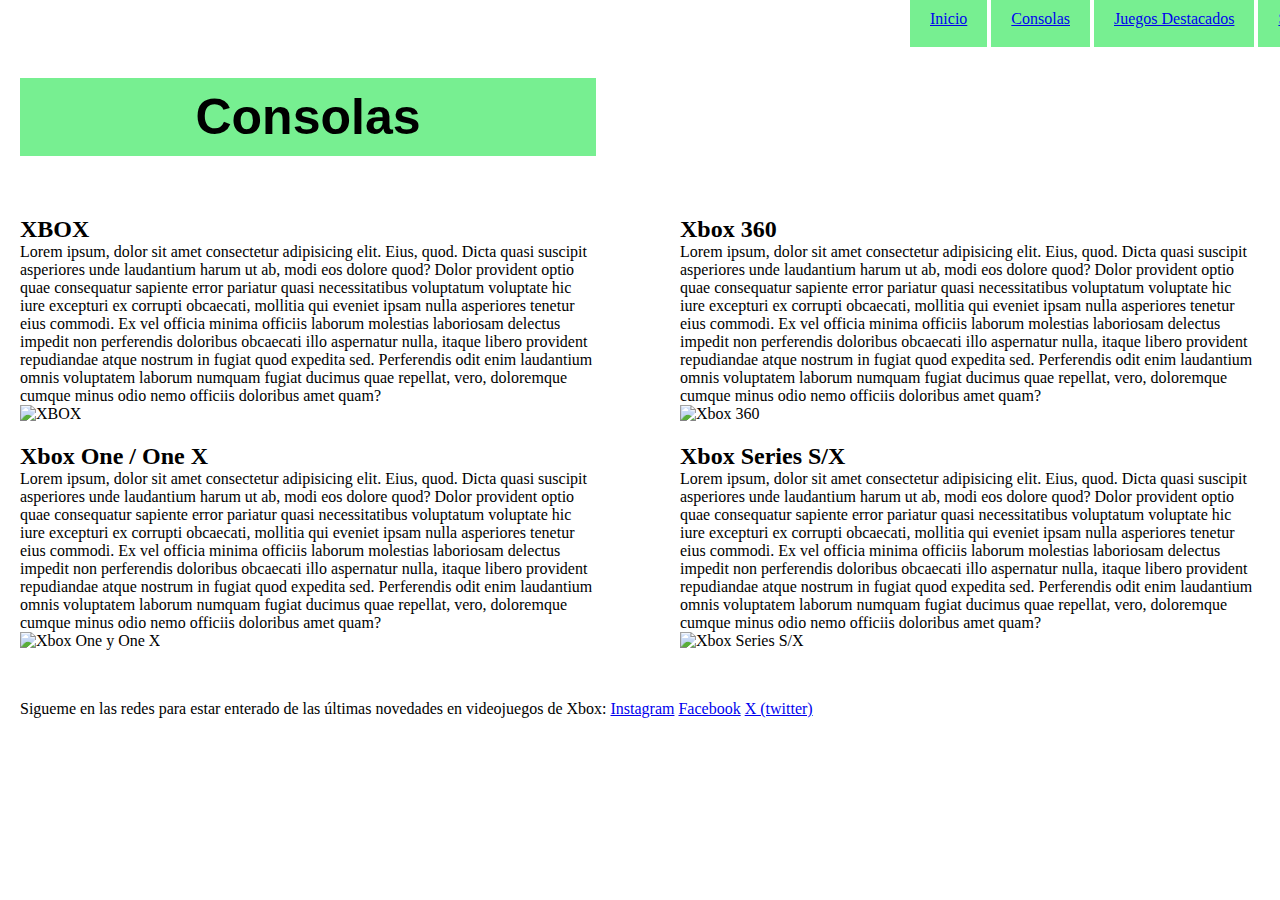
==== consolas.html @ 9fb63145 "Primer Pre Entrega" ====
<!DOCTYPE html>
<html lang="en">

<head>
    <meta charset="UTF-8">
    <meta name="viewport" content="width=device-width, initial-scale=1.0">
    <title>Mundo Xbox</title>
    <meta name="description" content="Blog de Xbox: Consolas; Juegos Destacados; Sobre Mí; Opiniones">
    <meta name="keywords"
        content="Xbox, Microsoft, Consolas, Videojuegos, Xbox 360, Xbox One, Xbox One X, Xbox Series S/X">
    <meta name="author" content="Andres de Acevedo">
    <meta name="robots" content="index">
    <link rel="icon" href=""> <!--ELEGIR ÍCONO LUEGO-->
    <link rel="stylesheet" type="text/css" href="style.css">
</head>

<body>
    <header>
        <nav>
            <ul class="lista_horizontal">
                <li><a href="index.html">Inicio</a></li>
                <li><a href="consolas.html">Consolas</a></li>
                <li><a href="juegosdestacados.html">Juegos Destacados</a></li>
                <li><a href="sobremi.html">Sobre Mí</a></li>
                <li><a href="opiniones.html">Opiniones</a></li>
            </ul>
        </nav>
        <h1>Consolas</h1>
    </header>


    <main id="main_consolas">
        <section>
            <article id="article_xbox">
                <h2>XBOX</h2>
                <p>Lorem ipsum, dolor sit amet consectetur adipisicing elit. Eius, quod. Dicta quasi suscipit asperiores
                    unde laudantium harum ut ab, modi eos dolore quod? Dolor provident optio quae consequatur sapiente
                    error pariatur quasi necessitatibus voluptatum voluptate hic iure excepturi ex corrupti obcaecati,
                    mollitia qui eveniet ipsam nulla asperiores tenetur eius commodi. Ex vel officia minima officiis
                    laborum molestias laboriosam delectus impedit non perferendis doloribus obcaecati illo aspernatur
                    nulla, itaque libero provident repudiandae atque nostrum in fugiat quod expedita sed. Perferendis
                    odit enim laudantium omnis voluptatem laborum numquam fugiat ducimus quae repellat, vero, doloremque
                    cumque minus odio nemo officiis doloribus amet quam?</p>
                <img src="" alt="XBOX" title="XBOX"> <!--Imagen de la primer consola XBOX-->
            </article>

            <article id="article_xbox360">
                <h2>Xbox 360</h2>
                <p>Lorem ipsum, dolor sit amet consectetur adipisicing elit. Eius, quod. Dicta quasi suscipit asperiores
                    unde laudantium harum ut ab, modi eos dolore quod? Dolor provident optio quae consequatur sapiente
                    error pariatur quasi necessitatibus voluptatum voluptate hic iure excepturi ex corrupti obcaecati,
                    mollitia qui eveniet ipsam nulla asperiores tenetur eius commodi. Ex vel officia minima officiis
                    laborum molestias laboriosam delectus impedit non perferendis doloribus obcaecati illo aspernatur
                    nulla, itaque libero provident repudiandae atque nostrum in fugiat quod expedita sed. Perferendis
                    odit enim laudantium omnis voluptatem laborum numquam fugiat ducimus quae repellat, vero, doloremque
                    cumque minus odio nemo officiis doloribus amet quam?</p>
                <img src="" alt="Xbox 360" title="Xbox 360"> <!--Imagen de la Xbox 360-->
            </article>

            <article id="article_xboxone">
                <h2>Xbox One / One X</h2>
                <p>Lorem ipsum, dolor sit amet consectetur adipisicing elit. Eius, quod. Dicta quasi suscipit asperiores
                    unde laudantium harum ut ab, modi eos dolore quod? Dolor provident optio quae consequatur sapiente
                    error pariatur quasi necessitatibus voluptatum voluptate hic iure excepturi ex corrupti obcaecati,
                    mollitia qui eveniet ipsam nulla asperiores tenetur eius commodi. Ex vel officia minima officiis
                    laborum molestias laboriosam delectus impedit non perferendis doloribus obcaecati illo aspernatur
                    nulla, itaque libero provident repudiandae atque nostrum in fugiat quod expedita sed. Perferendis
                    odit enim laudantium omnis voluptatem laborum numquam fugiat ducimus quae repellat, vero, doloremque
                    cumque minus odio nemo officiis doloribus amet quam?</p>
                <img src="" alt="Xbox One y One X" title="Xbox One / One X"> <!--Imagen de la Xbox One/One X-->
            </article>

            <article id="article_xboxseries">
                <h2>Xbox Series S/X</h2>
                <p>Lorem ipsum, dolor sit amet consectetur adipisicing elit. Eius, quod. Dicta quasi suscipit asperiores
                    unde laudantium harum ut ab, modi eos dolore quod? Dolor provident optio quae consequatur sapiente
                    error pariatur quasi necessitatibus voluptatum voluptate hic iure excepturi ex corrupti obcaecati,
                    mollitia qui eveniet ipsam nulla asperiores tenetur eius commodi. Ex vel officia minima officiis
                    laborum molestias laboriosam delectus impedit non perferendis doloribus obcaecati illo aspernatur
                    nulla, itaque libero provident repudiandae atque nostrum in fugiat quod expedita sed. Perferendis
                    odit enim laudantium omnis voluptatem laborum numquam fugiat ducimus quae repellat, vero, doloremque
                    cumque minus odio nemo officiis doloribus amet quam?</p>
                <img src="" alt="Xbox Series S/X" title="Xbox Series S/X"> <!--Imagen de la Xbox Series S/X-->
            </article>

        </section>
    </main>


    <footer id="footer_consolas">
        <p>Sigueme en las redes para estar enterado de las últimas novedades en videojuegos de Xbox:</p>
        <a href="https:/instagram.com">Instagram</a>
        <a href="https:/facebook.com">Facebook</a>
        <a href="https:/twitter.com">X (twitter)</a>
    </footer>
</body>

</html>
---- style.css ----
* {
    margin: 0;
    padding: 0;
    box-sizing: border-box;
}

h1 {
    background-color: #41e965b6;
    width: 45%;
    position: relative;
    top: 40px;
    left: 20px;
    padding: 10px;
    text-align: center;
    font-size: 50px;
    font-family: Verdana, Geneva, Tahoma, sans-serif;

}

.lista_horizontal {
    padding: 10px;
}

.lista_horizontal li {
    display: inline;
    background-color: #41e965b6;
    position: relative;
    left: 900px;
    padding: 20px;
}

#div_inicio1 {
    position: relative;
    top: 100px;
    left: 20px;
    width: 45%;
    height: inherit;
}

#div_inicio2 {
    position: relative;
    top: 0px;
    left: 450px;
    width: 45%;
}

#logoxbox {
    width: 500px;
    display: inline;
    position: relative;
    left: 500px;
    bottom: 200px
}

#div_inicio3 {
    position: relative;
    top: 50px;
    left: 20px;
    width: 45%;
}

#footer_inicio {
    position: absolute;
    top: 1000px;
    left: 20px;
    background-color: #41e965b6;
}

#p_footer {
    display: inline;
}

#main_consolas {
    position: relative;
    top: 100px;
}

#article_xbox {
    max-width: 45%;
    position: relative;
    left: 20px;
    display: inline-block;
}

#article_xbox360 {
    max-width: 45%;
    position: relative;
    left: 100px;
    display: inline-block;
}

#article_xboxone {
    max-width: 45%;
    position: relative;
    left: 20px;
    top: 20px;
    display: inline-block;
}

#article_xboxseries {
    max-width: 45%;
    position: relative;
    left: 100px;
    top: 20px;
    display: inline-block;
}

#footer_consolas {
    position: relative;
    top: 170px;
    left: 20px;
}

#footer_consolas p {
    display: inline;
}

#article_juegosXbox {
    position: relative;
    top: 80px;
    left: 20px;
    display: inline-block;
}
#juegosdestacados_article_juegosXbox360 {
    position: relative;
    top: 80px;
    left: 20px;
    display: inline-block;}

    #juegosdestacados_article_juegosXboxone {
        position: relative;
        top: 80px;
        left: 20px;
        display: inline-block;}
        #juegosdestacados_article_juegosXboxseries {
            position: relative;
            top: 80px;
            left: 20px;
            display: inline-block;}
#article_juegosXbox div {display: inline-block; position: relative;}
#juegos_xbox {display: inline-block; max-width: 50%; position: relative; left: 300px;}
#juego2_xbox {left: 30px;}
#juego3_xbox {left: 70px;}

#juegosdestacados_article_juegosXbox360 div {display: inline-block; position: relative;}
#juegosdestacados_xbox360_p {display: inline-block; max-width: 50%; position: relative; left: 300px;}
#juego2_360 {left: 30px;}
#juego3_360 {left: 70px;}

#juegosdestacados_article_juegosXboxone div {display: inline-block; position: relative;}
#juegosdestacados_xboxone_p {display: inline-block; max-width: 50%; position: relative; left: 300px;}
#juego2_one {left: 30px;}
#juego3_one {left: 70px;}

#juegosdestacados_article_juegosXboxseries div {display: inline-block; position: relative;}
#juegosdestacados_xboxseries_p {display: inline-block; max-width: 50%; position: relative; left: 300px;}
#juego2_series {left: 30px;}
#juego3_series {left: 70px;}
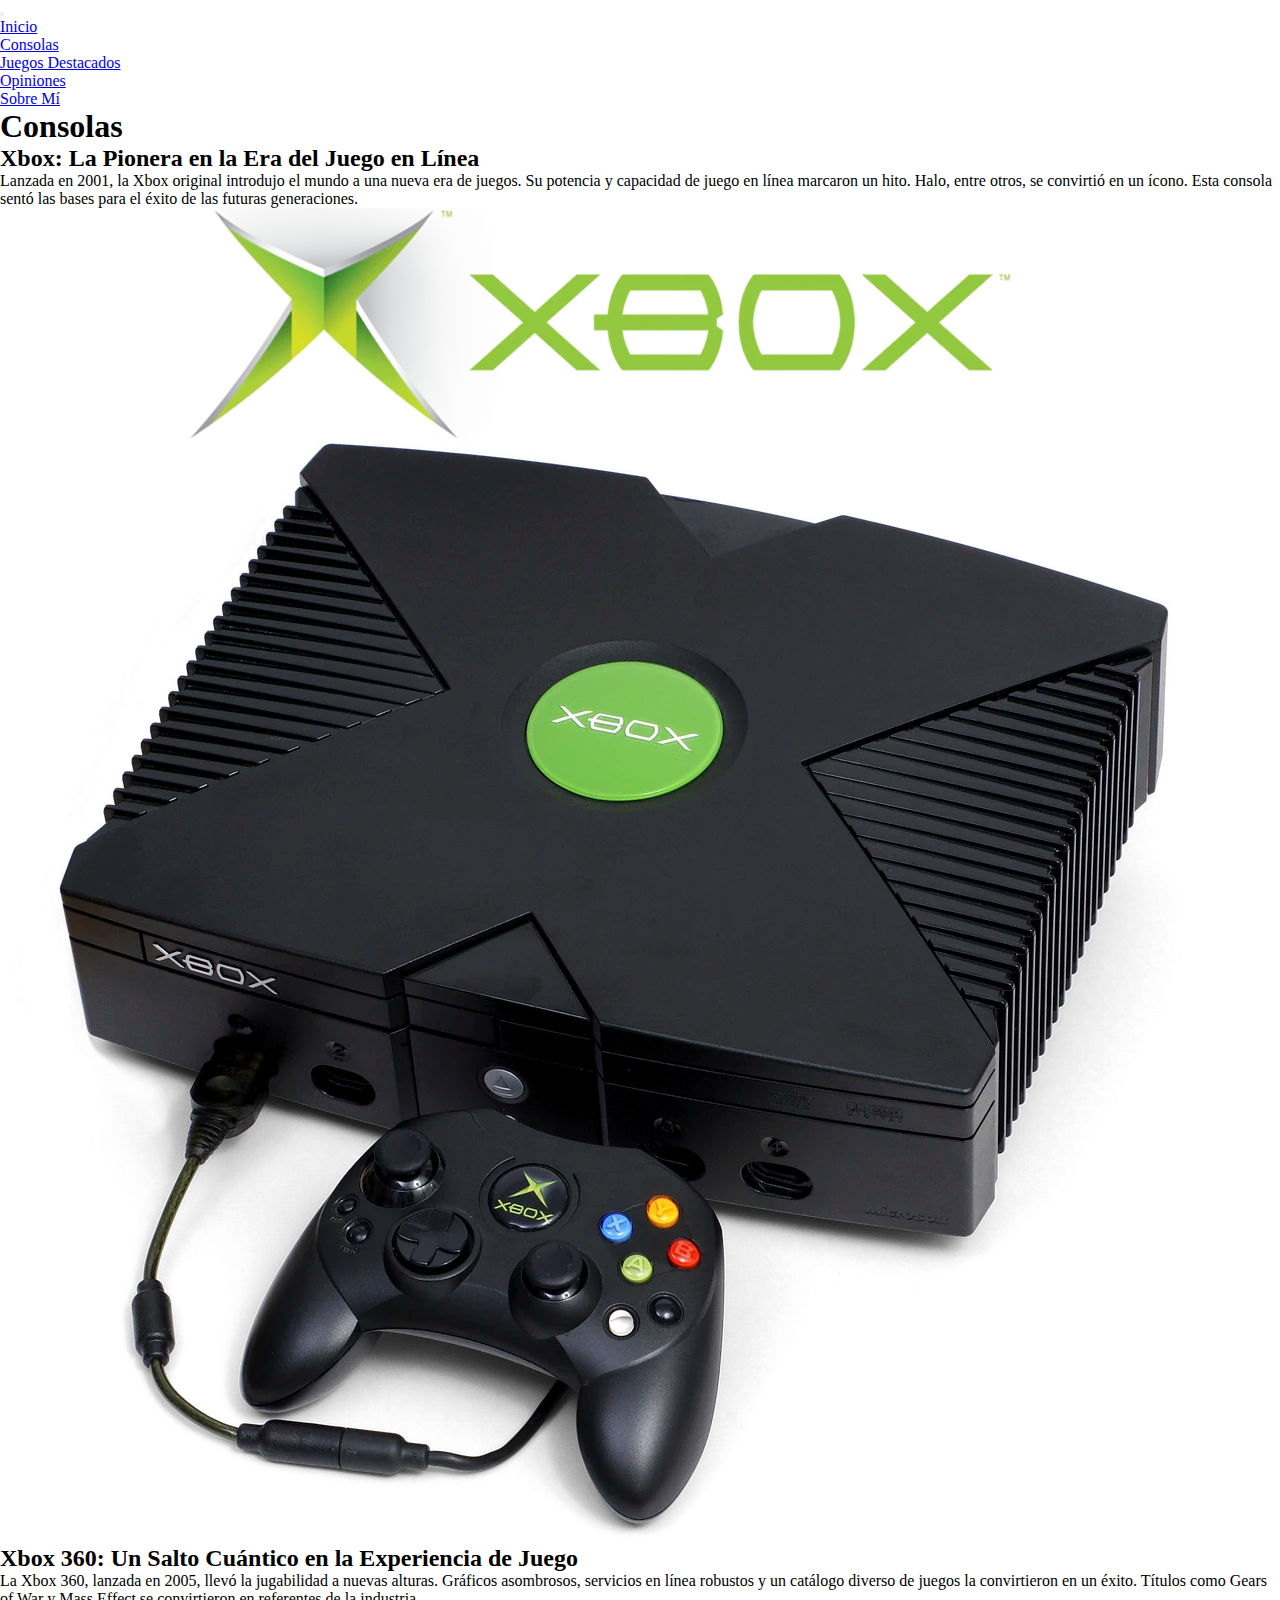
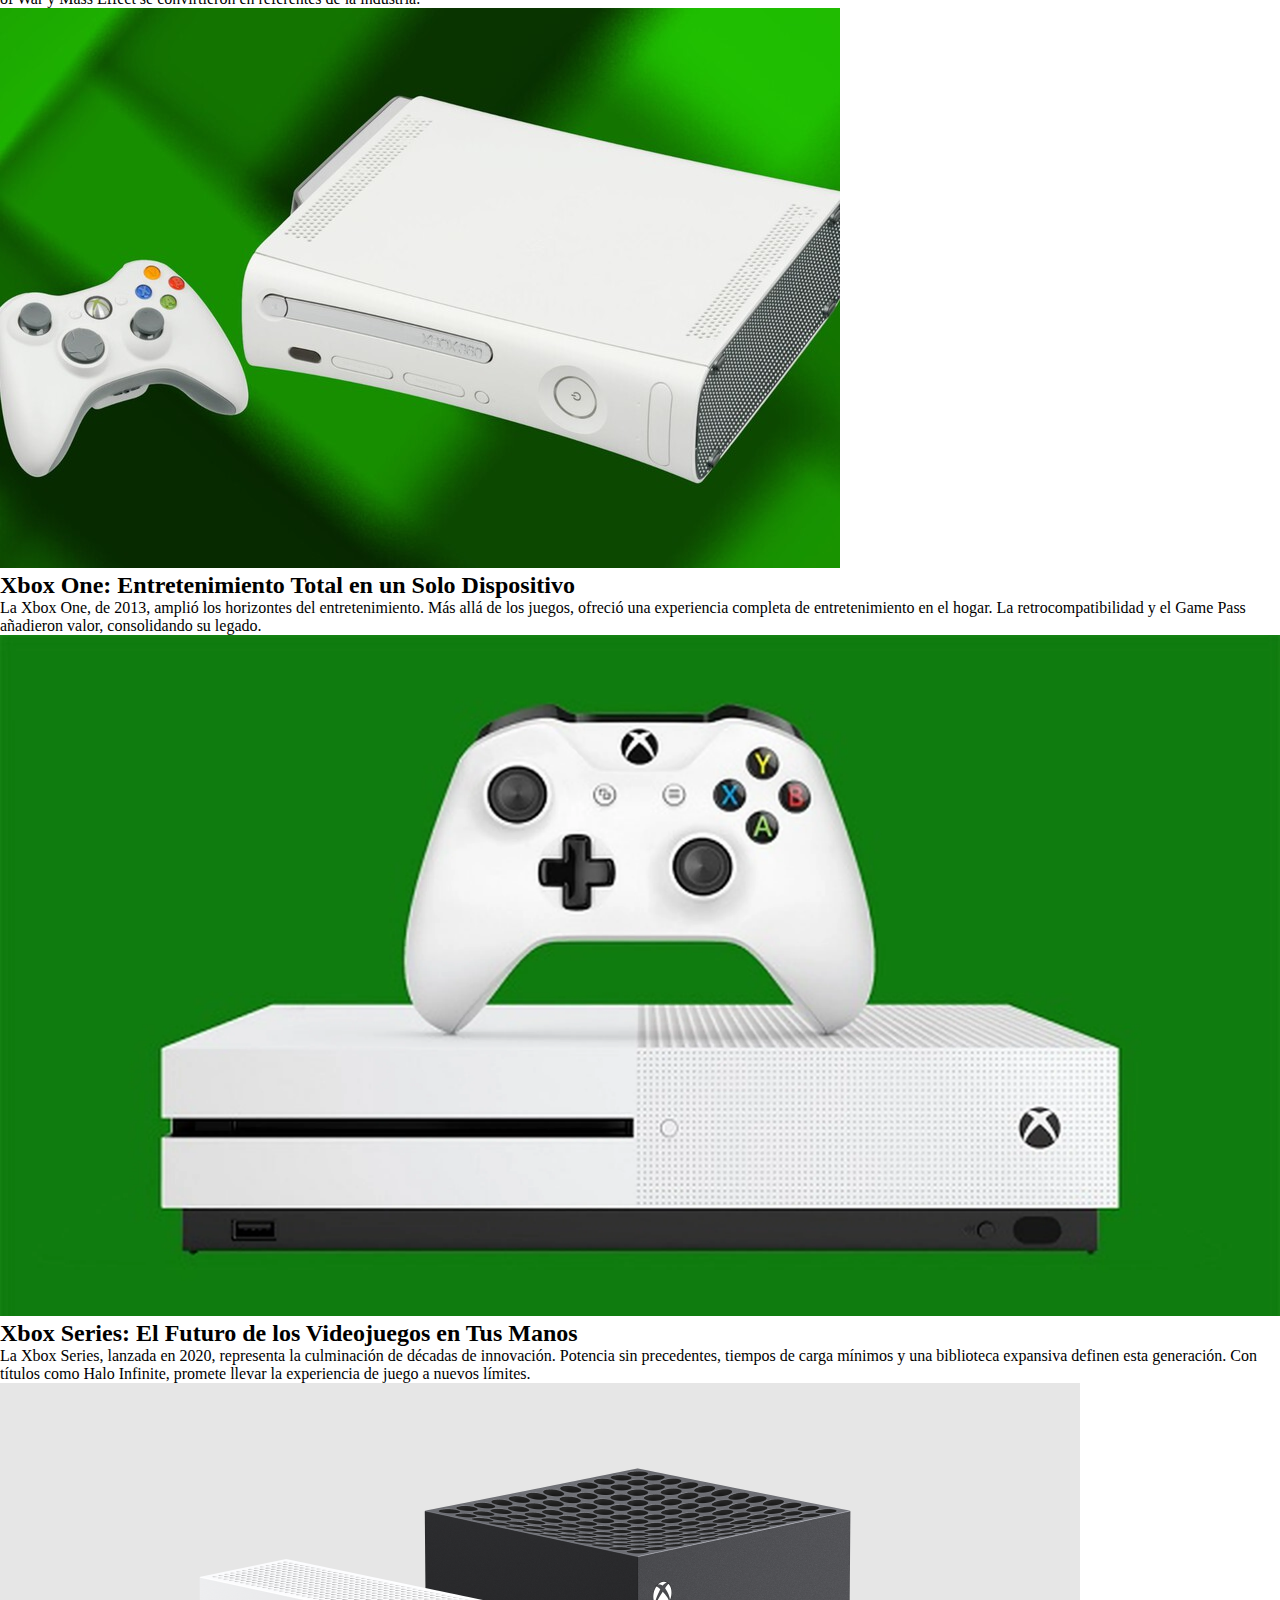
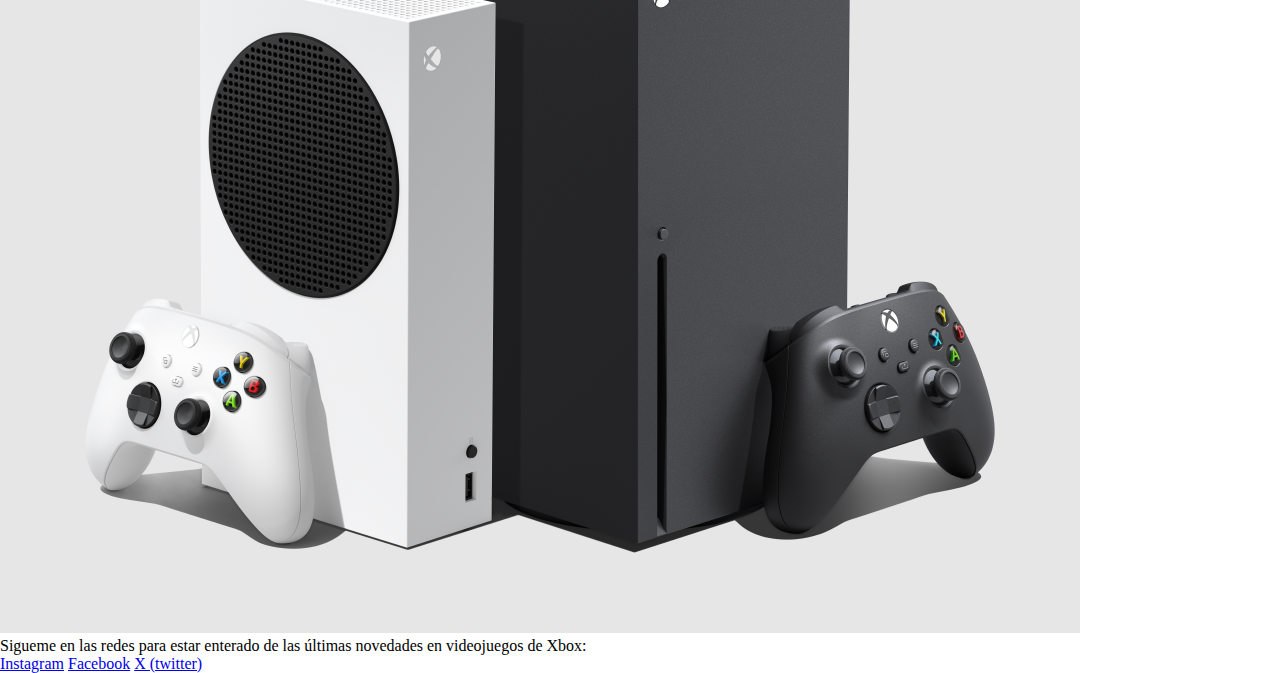
==== commit 23215f7c: "Agregando contenido y Diseño PC" ====
--- a/consolas.html
+++ b/consolas.html
@@ -11,83 +11,113 @@
     <meta name="author" content="Andres de Acevedo">
     <meta name="robots" content="index">
     <link rel="icon" href=""> <!--ELEGIR ÍCONO LUEGO-->
+    <link href="https://cdn.jsdelivr.net/npm/bootstrap@5.1.3/dist/css/bootstrap.min.css" rel="stylesheet"
+        integrity="sha384-1BmE4kWBq78iYhFldvKuhfTAU6auU8tT94WrHftjDbrCEXSU1oBoqyl2QvZ6jIW3" crossorigin="anonymous">
     <link rel="stylesheet" type="text/css" href="style.css">
 </head>
 
-<body>
+<body class="container">
     <header>
-        <nav>
-            <ul class="lista_horizontal">
-                <li><a href="index.html">Inicio</a></li>
-                <li><a href="consolas.html">Consolas</a></li>
-                <li><a href="juegosdestacados.html">Juegos Destacados</a></li>
-                <li><a href="sobremi.html">Sobre Mí</a></li>
-                <li><a href="opiniones.html">Opiniones</a></li>
-            </ul>
+        <nav class="navbar navbar-expand-lg navbar-light bg-light">
+            <button class="navbar-toggler" type="button" data-toggle="collapse" data-target="#navbarNav"
+                aria-controls="navbarNav" aria-expanded="false" aria-label="Toggle navigation">
+                <span class="navbar-toggler-icon"></span>
+            </button>
+            <div class="collapse navbar-collapse justify-content-end" id="navbarNav">
+                <ul class="navbar-nav">
+                    <li class="nav-item">
+                        <a class="nav-link" href="index.html">Inicio</a>
+                    </li>
+                    <li class="nav-item">
+                        <a class="nav-link active" aria-current="page" href="consolas.html">Consolas</a>
+                    </li>
+                    <li class="nav-item">
+                        <a class="nav-link" href="juegosdestacados.html">Juegos Destacados</a>
+                    </li>
+                    <li class="nav-item">
+                        <a class="nav-link" href="opiniones.html">Opiniones</a>
+                    </li>
+                    <li class="nav-item">
+                        <a class="nav-link" href="sobremi.html">Sobre Mí</a>
+                    </li>
+                </ul>
+            </div>
         </nav>
         <h1>Consolas</h1>
     </header>
 
 
-    <main id="main_consolas">
-        <section>
-            <article id="article_xbox">
-                <h2>XBOX</h2>
-                <p>Lorem ipsum, dolor sit amet consectetur adipisicing elit. Eius, quod. Dicta quasi suscipit asperiores
-                    unde laudantium harum ut ab, modi eos dolore quod? Dolor provident optio quae consequatur sapiente
-                    error pariatur quasi necessitatibus voluptatum voluptate hic iure excepturi ex corrupti obcaecati,
-                    mollitia qui eveniet ipsam nulla asperiores tenetur eius commodi. Ex vel officia minima officiis
-                    laborum molestias laboriosam delectus impedit non perferendis doloribus obcaecati illo aspernatur
-                    nulla, itaque libero provident repudiandae atque nostrum in fugiat quod expedita sed. Perferendis
-                    odit enim laudantium omnis voluptatem laborum numquam fugiat ducimus quae repellat, vero, doloremque
-                    cumque minus odio nemo officiis doloribus amet quam?</p>
-                <img src="" alt="XBOX" title="XBOX"> <!--Imagen de la primer consola XBOX-->
+    <main>
+        <div class="row">
+            <article class="col">
+                <div class="row">
+                    <div class="col">
+                        <h2>Xbox: La Pionera en la Era del Juego en Línea</h2>
+                        <p>Lanzada en 2001, la Xbox original introdujo el mundo a una nueva era de juegos. Su potencia y
+                            capacidad de juego en línea marcaron un hito. Halo, entre otros, se convirtió en un ícono.
+                            Esta
+                            consola sentó las bases para el éxito de las futuras generaciones.</p>
+                    </div>
+                    <div class="col">
+                        <img src="img/consolas/xbox.png" alt="XBOX" title="XBOX">
+                    </div>
+                </div>
             </article>
 
-            <article id="article_xbox360">
-                <h2>Xbox 360</h2>
-                <p>Lorem ipsum, dolor sit amet consectetur adipisicing elit. Eius, quod. Dicta quasi suscipit asperiores
-                    unde laudantium harum ut ab, modi eos dolore quod? Dolor provident optio quae consequatur sapiente
-                    error pariatur quasi necessitatibus voluptatum voluptate hic iure excepturi ex corrupti obcaecati,
-                    mollitia qui eveniet ipsam nulla asperiores tenetur eius commodi. Ex vel officia minima officiis
-                    laborum molestias laboriosam delectus impedit non perferendis doloribus obcaecati illo aspernatur
-                    nulla, itaque libero provident repudiandae atque nostrum in fugiat quod expedita sed. Perferendis
-                    odit enim laudantium omnis voluptatem laborum numquam fugiat ducimus quae repellat, vero, doloremque
-                    cumque minus odio nemo officiis doloribus amet quam?</p>
-                <img src="" alt="Xbox 360" title="Xbox 360"> <!--Imagen de la Xbox 360-->
+            <article class="col">
+                <div class="row">
+                    <div class="col">
+                        <h2>Xbox 360: Un Salto Cuántico en la Experiencia de Juego</h2>
+                        <p>La Xbox 360, lanzada en 2005, llevó la jugabilidad a nuevas alturas. Gráficos asombrosos,
+                            servicios
+                            en línea robustos y un catálogo diverso de juegos la convirtieron en un éxito. Títulos como
+                            Gears of
+                            War y Mass Effect se convirtieron en referentes de la industria.</p>
+                    </div>
+                    <div class="col">
+                        <img src="img/consolas/xbox360.png" alt="Xbox 360" title="Xbox 360">
+                    </div>
+                </div>
+            </article>
+        </div>
+        <div class="row">
+            <article class="col">
+                <div class="row">
+                    <div class="col">
+                        <h2>Xbox One: Entretenimiento Total en un Solo Dispositivo</h2>
+                        <p>La Xbox One, de 2013, amplió los horizontes del entretenimiento. Más allá de los juegos,
+                            ofreció
+                            una
+                            experiencia completa de entretenimiento en el hogar. La retrocompatibilidad y el Game Pass
+                            añadieron
+                            valor, consolidando su legado.</p>
+                    </div>
+                    <div class="col">
+                        <img src="img/consolas/xboxOne.png" alt="Xbox One y One X" title="Xbox One / One X">
+                    </div>
+                </div>
             </article>
 
-            <article id="article_xboxone">
-                <h2>Xbox One / One X</h2>
-                <p>Lorem ipsum, dolor sit amet consectetur adipisicing elit. Eius, quod. Dicta quasi suscipit asperiores
-                    unde laudantium harum ut ab, modi eos dolore quod? Dolor provident optio quae consequatur sapiente
-                    error pariatur quasi necessitatibus voluptatum voluptate hic iure excepturi ex corrupti obcaecati,
-                    mollitia qui eveniet ipsam nulla asperiores tenetur eius commodi. Ex vel officia minima officiis
-                    laborum molestias laboriosam delectus impedit non perferendis doloribus obcaecati illo aspernatur
-                    nulla, itaque libero provident repudiandae atque nostrum in fugiat quod expedita sed. Perferendis
-                    odit enim laudantium omnis voluptatem laborum numquam fugiat ducimus quae repellat, vero, doloremque
-                    cumque minus odio nemo officiis doloribus amet quam?</p>
-                <img src="" alt="Xbox One y One X" title="Xbox One / One X"> <!--Imagen de la Xbox One/One X-->
+            <article class="col">
+                <div class="row">
+                    <div class="col">
+                        <h2>Xbox Series: El Futuro de los Videojuegos en Tus Manos</h2>
+                        <p>La Xbox Series, lanzada en 2020, representa la culminación de décadas de innovación. Potencia
+                            sin
+                            precedentes, tiempos de carga mínimos y una biblioteca expansiva definen esta generación.
+                            Con
+                            títulos como Halo Infinite, promete llevar la experiencia de juego a nuevos límites.</p>
+                    </div>
+                    <div class="col">
+                        <img src="img/consolas/xboxSeries.png" alt="Xbox Series S/X" title="Xbox Series S/X">
+                    </div>
+                </div>
             </article>
-
-            <article id="article_xboxseries">
-                <h2>Xbox Series S/X</h2>
-                <p>Lorem ipsum, dolor sit amet consectetur adipisicing elit. Eius, quod. Dicta quasi suscipit asperiores
-                    unde laudantium harum ut ab, modi eos dolore quod? Dolor provident optio quae consequatur sapiente
-                    error pariatur quasi necessitatibus voluptatum voluptate hic iure excepturi ex corrupti obcaecati,
-                    mollitia qui eveniet ipsam nulla asperiores tenetur eius commodi. Ex vel officia minima officiis
-                    laborum molestias laboriosam delectus impedit non perferendis doloribus obcaecati illo aspernatur
-                    nulla, itaque libero provident repudiandae atque nostrum in fugiat quod expedita sed. Perferendis
-                    odit enim laudantium omnis voluptatem laborum numquam fugiat ducimus quae repellat, vero, doloremque
-                    cumque minus odio nemo officiis doloribus amet quam?</p>
-                <img src="" alt="Xbox Series S/X" title="Xbox Series S/X"> <!--Imagen de la Xbox Series S/X-->
-            </article>
-
-        </section>
+        </div>
     </main>
 
 
-    <footer id="footer_consolas">
+    <footer>
         <p>Sigueme en las redes para estar enterado de las últimas novedades en videojuegos de Xbox:</p>
         <a href="https:/instagram.com">Instagram</a>
         <a href="https:/facebook.com">Facebook</a>
--- a/style.css
+++ b/style.css
@@ -4,155 +4,9 @@
     box-sizing: border-box;
 }
 
-h1 {
-    background-color: #41e965b6;
-    width: 45%;
-    position: relative;
-    top: 40px;
-    left: 20px;
-    padding: 10px;
-    text-align: center;
-    font-size: 50px;
-    font-family: Verdana, Geneva, Tahoma, sans-serif;
-
+img {
+    max-width: 100%;
+    height: auto;
 }
 
-.lista_horizontal {
-    padding: 10px;
-}
-
-.lista_horizontal li {
-    display: inline;
-    background-color: #41e965b6;
-    position: relative;
-    left: 900px;
-    padding: 20px;
-}
-
-#div_inicio1 {
-    position: relative;
-    top: 100px;
-    left: 20px;
-    width: 45%;
-    height: inherit;
-}
-
-#div_inicio2 {
-    position: relative;
-    top: 0px;
-    left: 450px;
-    width: 45%;
-}
-
-#logoxbox {
-    width: 500px;
-    display: inline;
-    position: relative;
-    left: 500px;
-    bottom: 200px
-}
-
-#div_inicio3 {
-    position: relative;
-    top: 50px;
-    left: 20px;
-    width: 45%;
-}
-
-#footer_inicio {
-    position: absolute;
-    top: 1000px;
-    left: 20px;
-    background-color: #41e965b6;
-}
-
-#p_footer {
-    display: inline;
-}
-
-#main_consolas {
-    position: relative;
-    top: 100px;
-}
-
-#article_xbox {
-    max-width: 45%;
-    position: relative;
-    left: 20px;
-    display: inline-block;
-}
-
-#article_xbox360 {
-    max-width: 45%;
-    position: relative;
-    left: 100px;
-    display: inline-block;
-}
-
-#article_xboxone {
-    max-width: 45%;
-    position: relative;
-    left: 20px;
-    top: 20px;
-    display: inline-block;
-}
-
-#article_xboxseries {
-    max-width: 45%;
-    position: relative;
-    left: 100px;
-    top: 20px;
-    display: inline-block;
-}
-
-#footer_consolas {
-    position: relative;
-    top: 170px;
-    left: 20px;
-}
-
-#footer_consolas p {
-    display: inline;
-}
-
-#article_juegosXbox {
-    position: relative;
-    top: 80px;
-    left: 20px;
-    display: inline-block;
-}
-#juegosdestacados_article_juegosXbox360 {
-    position: relative;
-    top: 80px;
-    left: 20px;
-    display: inline-block;}
-
-    #juegosdestacados_article_juegosXboxone {
-        position: relative;
-        top: 80px;
-        left: 20px;
-        display: inline-block;}
-        #juegosdestacados_article_juegosXboxseries {
-            position: relative;
-            top: 80px;
-            left: 20px;
-            display: inline-block;}
-#article_juegosXbox div {display: inline-block; position: relative;}
-#juegos_xbox {display: inline-block; max-width: 50%; position: relative; left: 300px;}
-#juego2_xbox {left: 30px;}
-#juego3_xbox {left: 70px;}
-
-#juegosdestacados_article_juegosXbox360 div {display: inline-block; position: relative;}
-#juegosdestacados_xbox360_p {display: inline-block; max-width: 50%; position: relative; left: 300px;}
-#juego2_360 {left: 30px;}
-#juego3_360 {left: 70px;}
-
-#juegosdestacados_article_juegosXboxone div {display: inline-block; position: relative;}
-#juegosdestacados_xboxone_p {display: inline-block; max-width: 50%; position: relative; left: 300px;}
-#juego2_one {left: 30px;}
-#juego3_one {left: 70px;}
-
-#juegosdestacados_article_juegosXboxseries div {display: inline-block; position: relative;}
-#juegosdestacados_xboxseries_p {display: inline-block; max-width: 50%; position: relative; left: 300px;}
-#juego2_series {left: 30px;}
-#juego3_series {left: 70px;}+ 
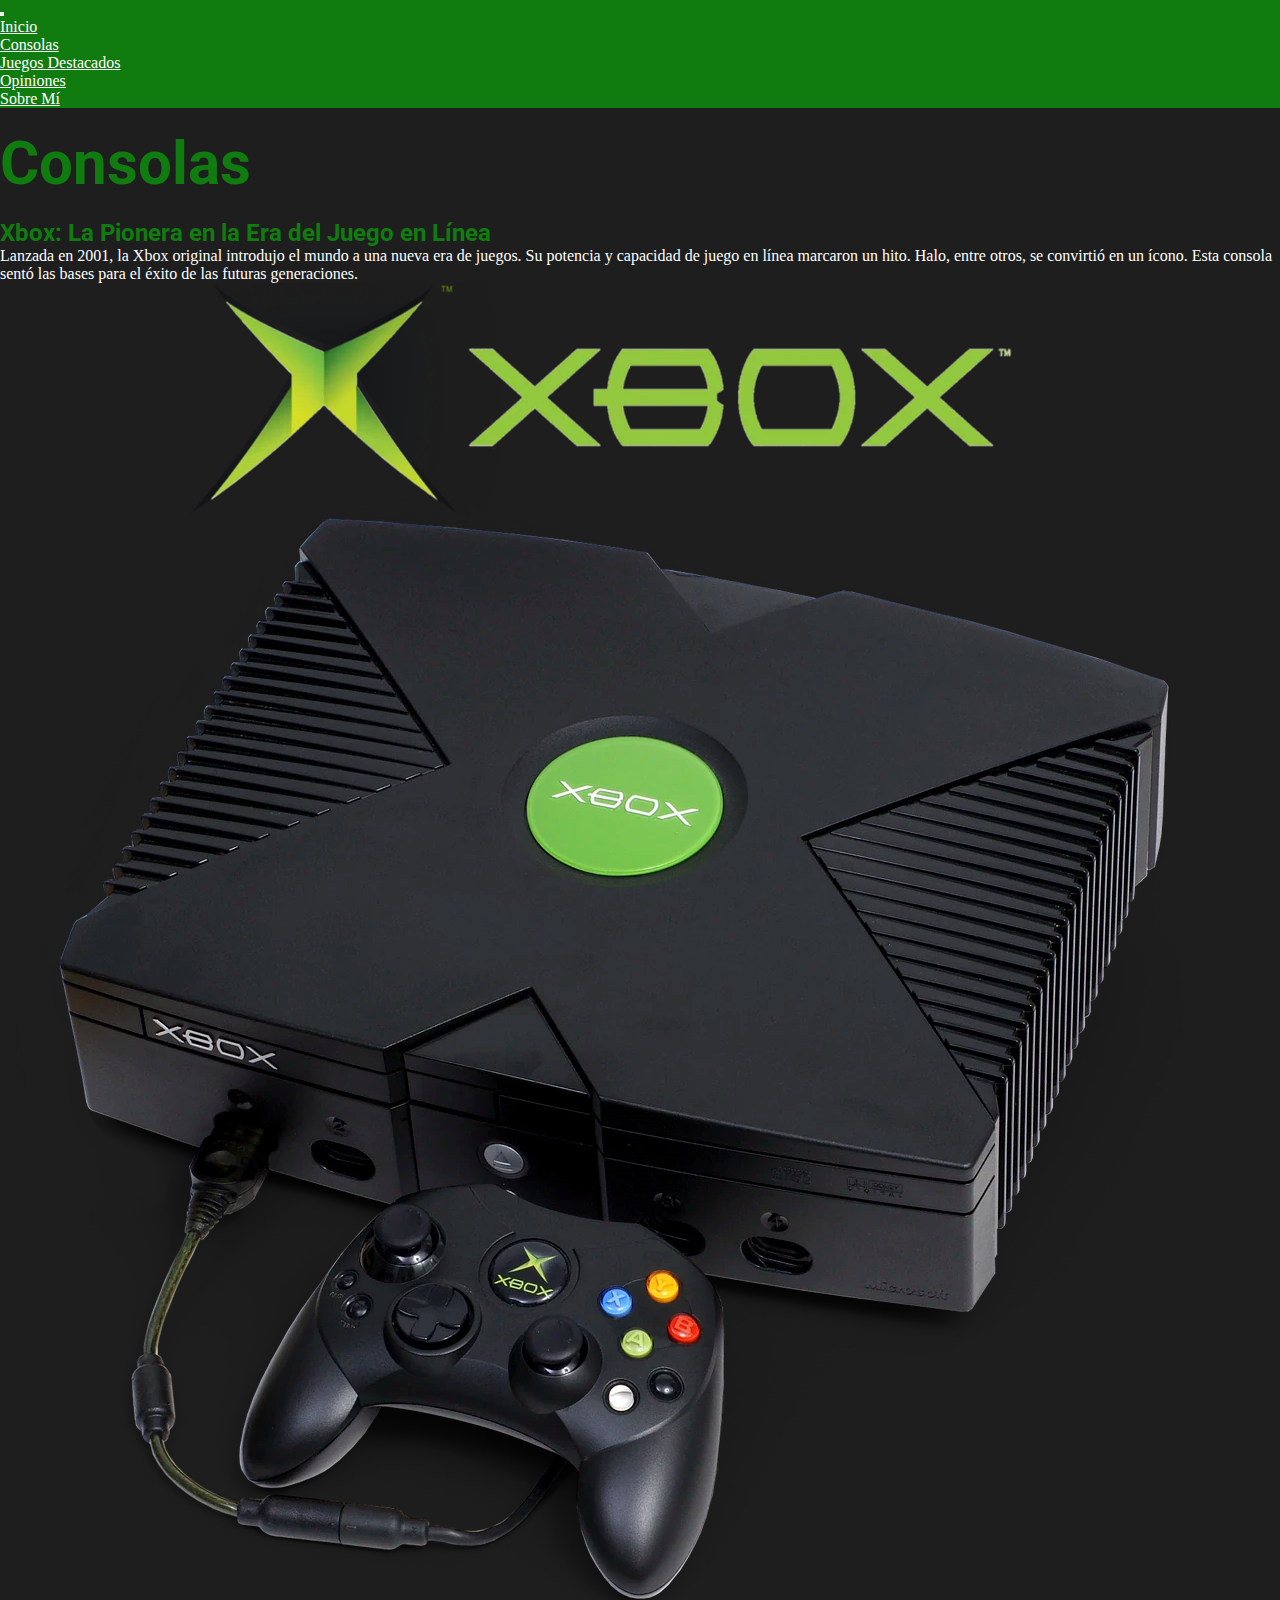
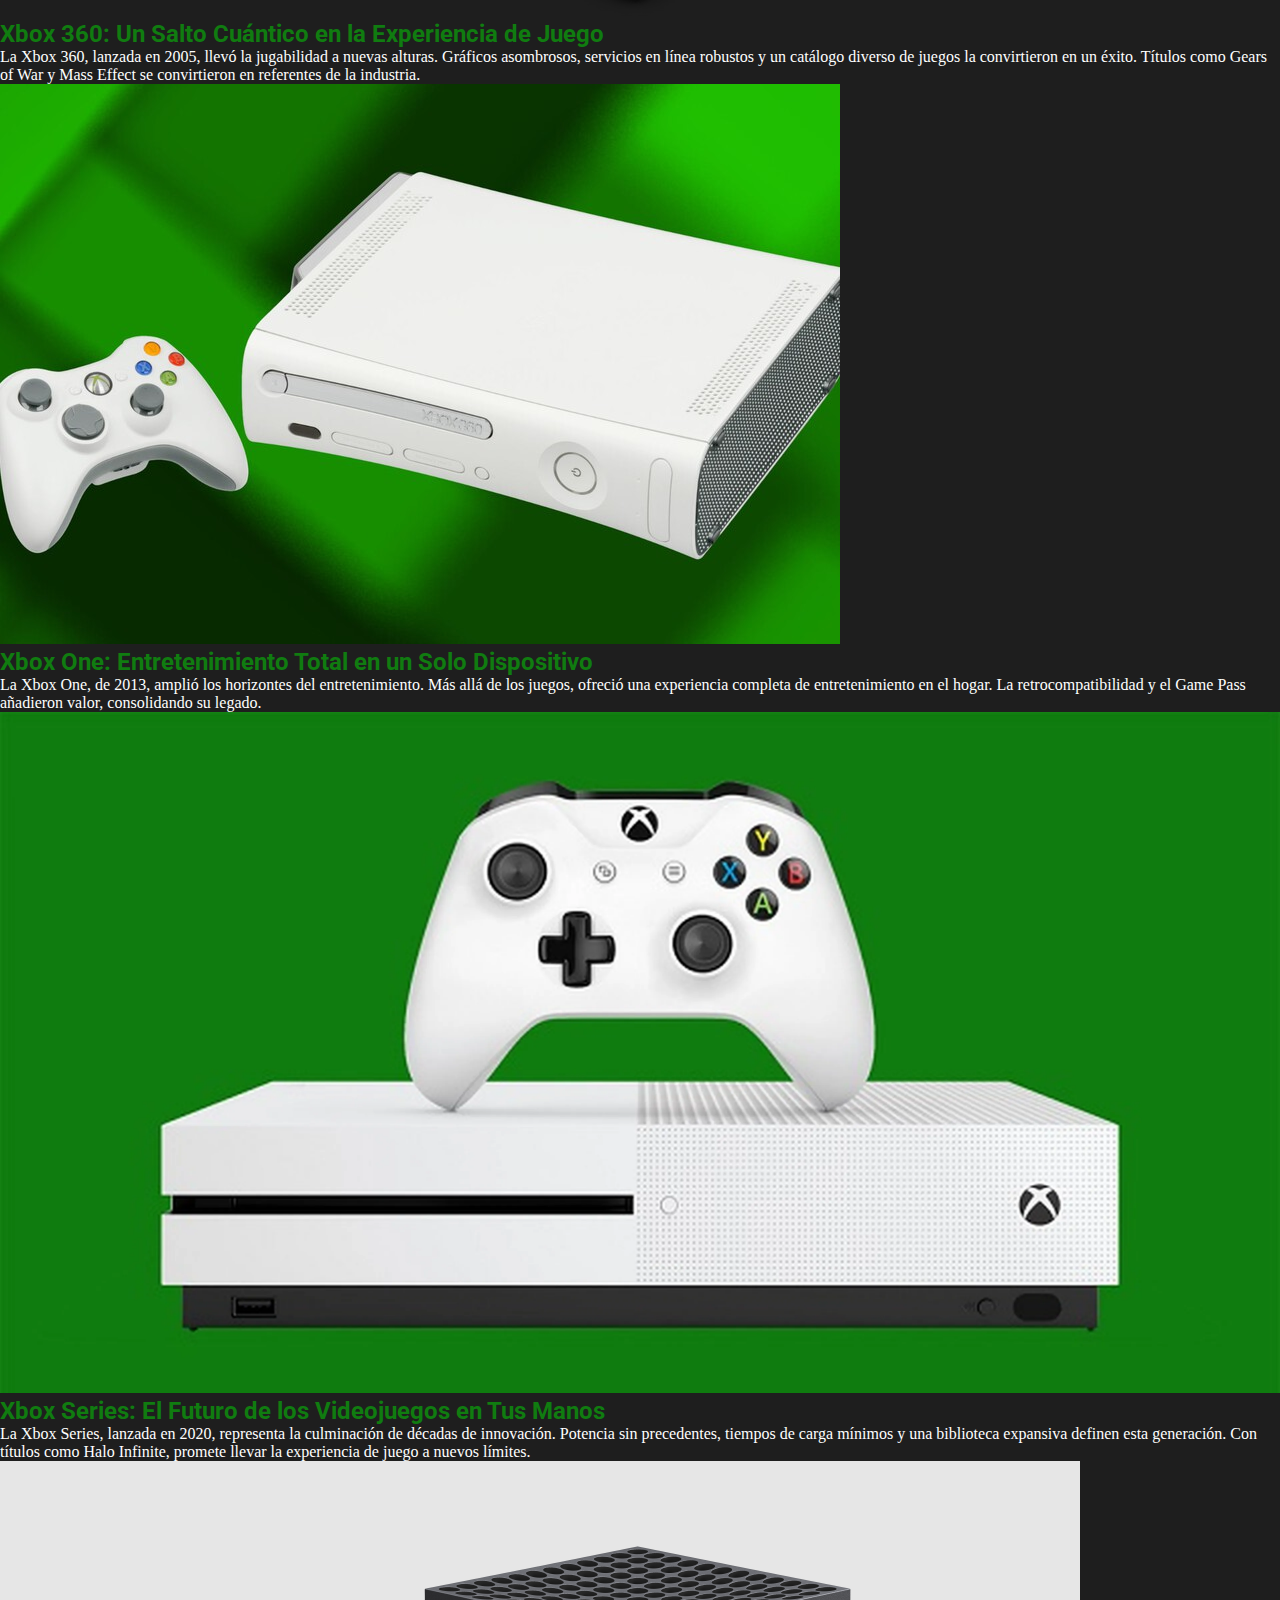
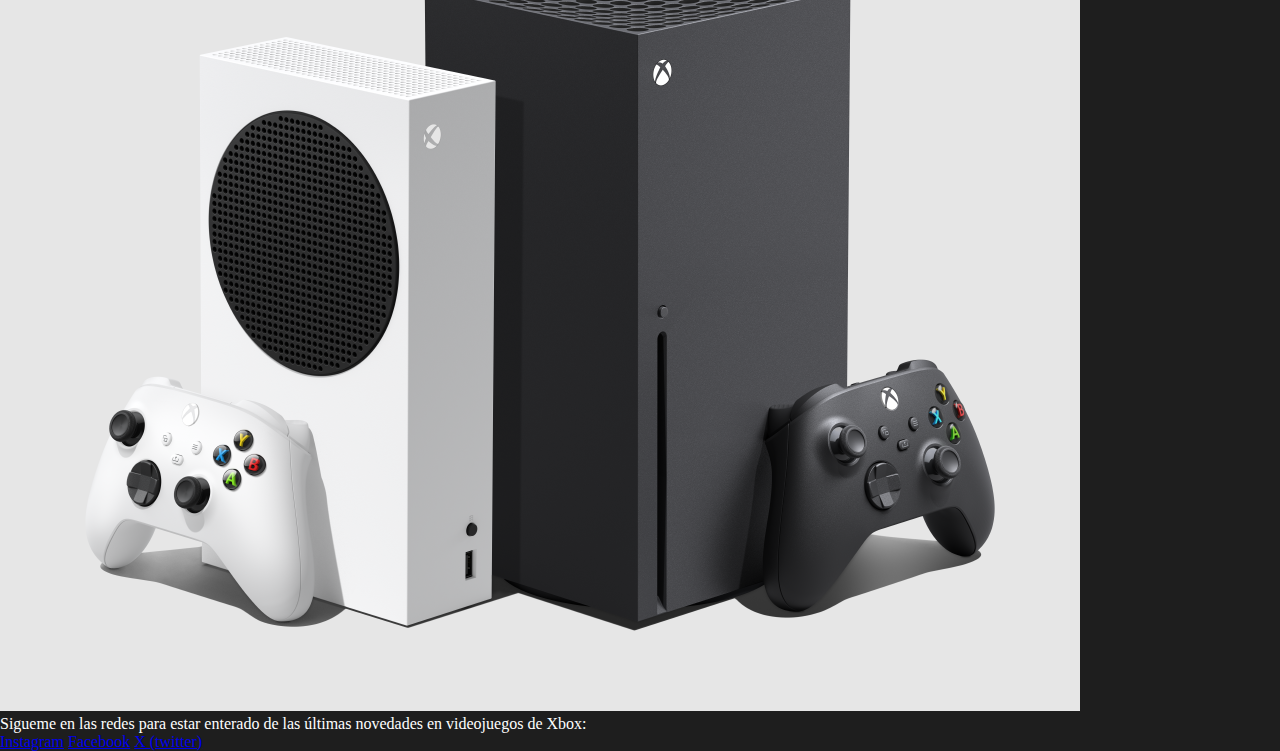
==== commit 8729a945: "Segunda Pre Entrega" ====
--- a/consolas.html
+++ b/consolas.html
@@ -13,6 +13,7 @@
     <link rel="icon" href=""> <!--ELEGIR ÍCONO LUEGO-->
     <link href="https://cdn.jsdelivr.net/npm/bootstrap@5.1.3/dist/css/bootstrap.min.css" rel="stylesheet"
         integrity="sha384-1BmE4kWBq78iYhFldvKuhfTAU6auU8tT94WrHftjDbrCEXSU1oBoqyl2QvZ6jIW3" crossorigin="anonymous">
+    <link href="https://fonts.googleapis.com/css2?family=Roboto:ital,wght@1,900&display=swap" rel="stylesheet">
     <link rel="stylesheet" type="text/css" href="style.css">
 </head>
 
@@ -49,67 +50,67 @@
 
     <main>
         <div class="row">
-            <article class="col">
+            <article class="col-md-6">
                 <div class="row">
-                    <div class="col">
-                        <h2>Xbox: La Pionera en la Era del Juego en Línea</h2>
-                        <p>Lanzada en 2001, la Xbox original introdujo el mundo a una nueva era de juegos. Su potencia y
+                    <div class="col-sm-6 flex-column">
+                        <h2 class="mb-3">Xbox: La Pionera en la Era del Juego en Línea</h2>
+                        <p class="mb-4">Lanzada en 2001, la Xbox original introdujo el mundo a una nueva era de juegos. Su potencia y
                             capacidad de juego en línea marcaron un hito. Halo, entre otros, se convirtió en un ícono.
                             Esta
                             consola sentó las bases para el éxito de las futuras generaciones.</p>
                     </div>
-                    <div class="col">
-                        <img src="img/consolas/xbox.png" alt="XBOX" title="XBOX">
+                    <div class="col-sm-6">
+                        <img src="img/consolas/xbox.png" alt="XBOX" title="XBOX" class="img-fluid">
                     </div>
                 </div>
             </article>
 
-            <article class="col">
+            <article class="col-md-6">
                 <div class="row">
-                    <div class="col">
-                        <h2>Xbox 360: Un Salto Cuántico en la Experiencia de Juego</h2>
-                        <p>La Xbox 360, lanzada en 2005, llevó la jugabilidad a nuevas alturas. Gráficos asombrosos,
+                    <div class="col-sm-6 flex-column">
+                        <h2 class="mb-3">Xbox 360: Un Salto Cuántico en la Experiencia de Juego</h2>
+                        <p class="mb-4">La Xbox 360, lanzada en 2005, llevó la jugabilidad a nuevas alturas. Gráficos asombrosos,
                             servicios
                             en línea robustos y un catálogo diverso de juegos la convirtieron en un éxito. Títulos como
                             Gears of
                             War y Mass Effect se convirtieron en referentes de la industria.</p>
                     </div>
-                    <div class="col">
-                        <img src="img/consolas/xbox360.png" alt="Xbox 360" title="Xbox 360">
+                    <div class="col-sm-6">
+                        <img src="img/consolas/xbox360.png" alt="Xbox 360" title="Xbox 360" class="img-fluid">
                     </div>
                 </div>
             </article>
         </div>
         <div class="row">
-            <article class="col">
+            <article class="col-md-6">
                 <div class="row">
-                    <div class="col">
-                        <h2>Xbox One: Entretenimiento Total en un Solo Dispositivo</h2>
-                        <p>La Xbox One, de 2013, amplió los horizontes del entretenimiento. Más allá de los juegos,
+                    <div class="col-sm-6 flex-column">
+                        <h2 class="mb-3">Xbox One: Entretenimiento Total en un Solo Dispositivo</h2>
+                        <p class="mb-4">La Xbox One, de 2013, amplió los horizontes del entretenimiento. Más allá de los juegos,
                             ofreció
                             una
                             experiencia completa de entretenimiento en el hogar. La retrocompatibilidad y el Game Pass
                             añadieron
                             valor, consolidando su legado.</p>
                     </div>
-                    <div class="col">
-                        <img src="img/consolas/xboxOne.png" alt="Xbox One y One X" title="Xbox One / One X">
+                    <div class="col-sm-6 jus">
+                        <img src="img/consolas/xboxOne.png" alt="Xbox One y One X" title="Xbox One / One X" class="img-fluid">
                     </div>
                 </div>
             </article>
 
-            <article class="col">
+            <article class="col-md-6">
                 <div class="row">
-                    <div class="col">
-                        <h2>Xbox Series: El Futuro de los Videojuegos en Tus Manos</h2>
-                        <p>La Xbox Series, lanzada en 2020, representa la culminación de décadas de innovación. Potencia
+                    <div class="col-sm-6 flex-column">
+                        <h2 class="mb-3">Xbox Series: El Futuro de los Videojuegos en Tus Manos</h2>
+                        <p class="mb-4">La Xbox Series, lanzada en 2020, representa la culminación de décadas de innovación. Potencia
                             sin
                             precedentes, tiempos de carga mínimos y una biblioteca expansiva definen esta generación.
                             Con
                             títulos como Halo Infinite, promete llevar la experiencia de juego a nuevos límites.</p>
                     </div>
-                    <div class="col">
-                        <img src="img/consolas/xboxSeries.png" alt="Xbox Series S/X" title="Xbox Series S/X">
+                    <div class="col-sm-6">
+                        <img src="img/consolas/xboxSeries.png" alt="Xbox Series S/X" title="Xbox Series S/X" class="img-fluid">
                     </div>
                 </div>
             </article>
--- a/style.css
+++ b/style.css
@@ -9,4 +9,38 @@
     height: auto;
 }
 
- 
+body {
+    background-color: #1E1E1E; 
+    color: #FFFFFF;
+}
+
+h1, h2, h3, h4, h5, h6 {
+    color: #107C10; 
+    font-family: 'Roboto', sans-serif;
+}
+
+h1 {
+    font-size: 60px;
+    margin: 20px;
+    margin-left: 0px;
+}
+.navbar {
+    background-color: #107C10 !important;
+}
+
+.navbar-nav .nav-link {
+    color: #FFFFFF !important;
+}
+
+
+
+
+/*
+body {
+    background-color: rgba(0, 0, 0, 0.855);
+}
+
+h1, h2, h3, p {
+    color: rgb(12, 186, 12);
+}
+*/